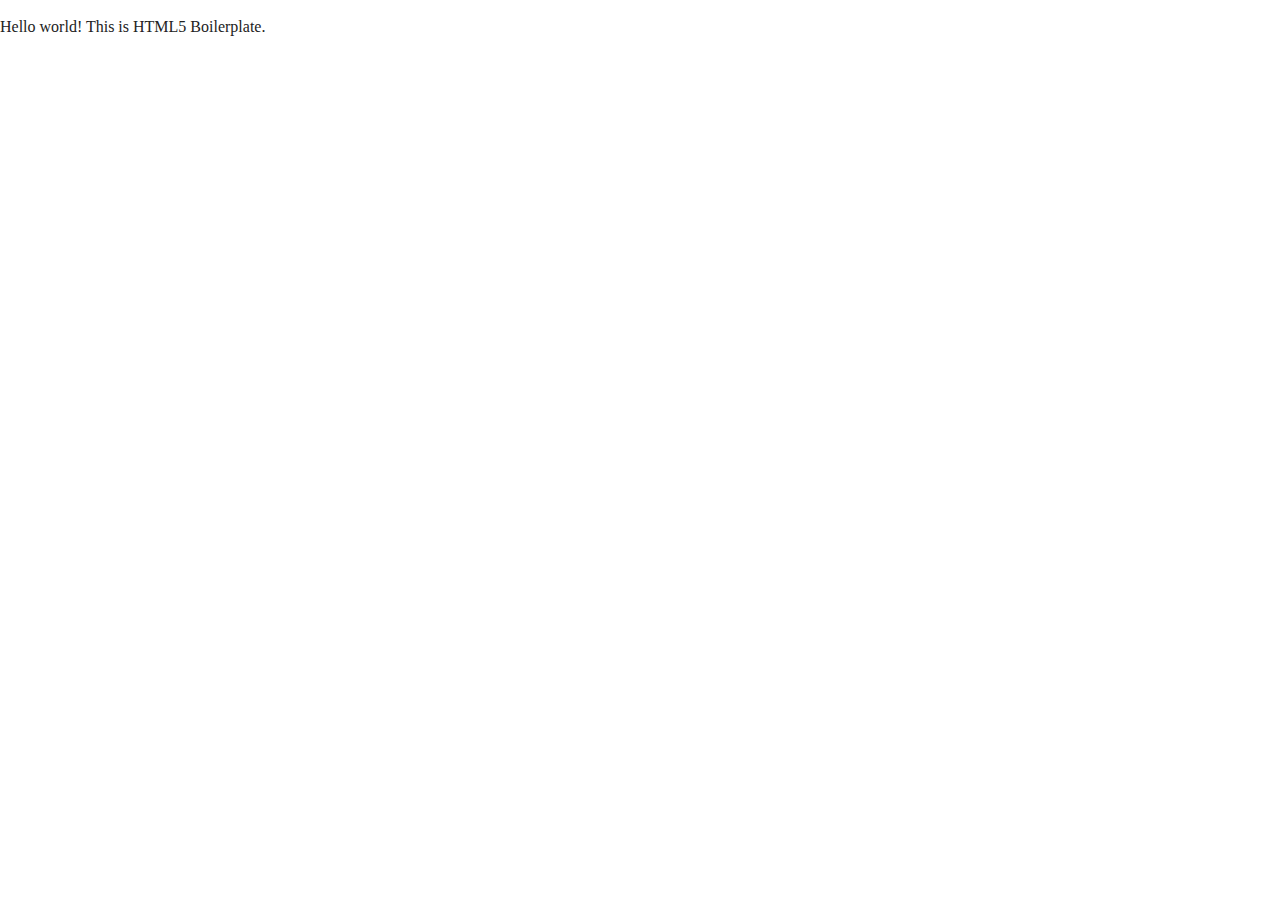
==== index.html @ 16a6e40b "organizing files" ====
<!doctype html>
<html class="no-js" lang="">

<head>
  <meta charset="utf-8">
  <title></title>
  <meta name="description" content="">
  <meta name="viewport" content="width=device-width, initial-scale=1">

  <link rel="manifest" href="site.webmanifest">
  <link rel="apple-touch-icon" href="icon.png">
  <!-- Place favicon.ico in the root directory -->

  <link rel="stylesheet" href="css/normalize.css">
  <link rel="stylesheet" href="css/main.css">

  <meta name="theme-color" content="#fafafa">
</head>

<body>
  <!--[if IE]>
    <p class="browserupgrade">You are using an <strong>outdated</strong> browser. Please <a href="https://browsehappy.com/">upgrade your browser</a> to improve your experience and security.</p>
  <![endif]-->

  <!-- Add your site or application content here -->
  <p>Hello world! This is HTML5 Boilerplate.</p>
  <script src="js/vendor/modernizr-3.7.1.min.js"></script>
  <script src="https://code.jquery.com/jquery-3.4.1.min.js" integrity="sha256-CSXorXvZcTkaix6Yvo6HppcZGetbYMGWSFlBw8HfCJo=" crossorigin="anonymous"></script>
  <script>window.jQuery || document.write('<script src="js/vendor/jquery-3.4.1.min.js"><\/script>')</script>
  <script src="js/plugins.js"></script>
  <script src="js/main.js"></script>

  <!-- Google Analytics: change UA-XXXXX-Y to be your site's ID. -->
  <script>
    window.ga = function () { ga.q.push(arguments) }; ga.q = []; ga.l = +new Date;
    ga('create', 'UA-XXXXX-Y', 'auto'); ga('set','transport','beacon'); ga('send', 'pageview')
  </script>
  <script src="https://www.google-analytics.com/analytics.js" async></script>
</body>

</html>
---- css/main.css ----
/*! HTML5 Boilerplate v7.2.0 | MIT License | https://html5boilerplate.com/ */

/* main.css 2.0.0 | MIT License | https://github.com/h5bp/main.css#readme */
/*
 * What follows is the result of much research on cross-browser styling.
 * Credit left inline and big thanks to Nicolas Gallagher, Jonathan Neal,
 * Kroc Camen, and the H5BP dev community and team.
 */

/* ==========================================================================
   Base styles: opinionated defaults
   ========================================================================== */

html {
  color: #222;
  font-size: 1em;
  line-height: 1.4;
}

/*
 * Remove text-shadow in selection highlight:
 * https://twitter.com/miketaylr/status/12228805301
 *
 * Vendor-prefixed and regular ::selection selectors cannot be combined:
 * https://stackoverflow.com/a/16982510/7133471
 *
 * Customize the background color to match your design.
 */

::-moz-selection {
  background: #b3d4fc;
  text-shadow: none;
}

::selection {
  background: #b3d4fc;
  text-shadow: none;
}

/*
 * A better looking default horizontal rule
 */

hr {
  display: block;
  height: 1px;
  border: 0;
  border-top: 1px solid #ccc;
  margin: 1em 0;
  padding: 0;
}

/*
 * Remove the gap between audio, canvas, iframes,
 * images, videos and the bottom of their containers:
 * https://github.com/h5bp/html5-boilerplate/issues/440
 */

audio,
canvas,
iframe,
img,
svg,
video {
  vertical-align: middle;
}

/*
 * Remove default fieldset styles.
 */

fieldset {
  border: 0;
  margin: 0;
  padding: 0;
}

/*
 * Allow only vertical resizing of textareas.
 */

textarea {
  resize: vertical;
}

/* ==========================================================================
   Browser Upgrade Prompt
   ========================================================================== */

.browserupgrade {
  margin: 0.2em 0;
  background: #ccc;
  color: #000;
  padding: 0.2em 0;
}

/* ==========================================================================
   Author's custom styles
   ========================================================================== */

/* ==========================================================================
   Helper classes
   ========================================================================== */

/*
 * Hide visually and from screen readers
 */

.hidden {
  display: none !important;
}

/*
* Hide only visually, but have it available for screen readers:
* https://snook.ca/archives/html_and_css/hiding-content-for-accessibility
*
* 1. For long content, line feeds are not interpreted as spaces and small width
*    causes content to wrap 1 word per line:
*    https://medium.com/@jessebeach/beware-smushed-off-screen-accessible-text-5952a4c2cbfe
*/

.sr-only {
  border: 0;
  clip: rect(0, 0, 0, 0);
  height: 1px;
  margin: -1px;
  overflow: hidden;
  padding: 0;
  position: absolute;
  white-space: nowrap;
  width: 1px;
  /* 1 */
}

/*
* Extends the .sr-only class to allow the element
* to be focusable when navigated to via the keyboard:
* https://www.drupal.org/node/897638
*/

.sr-only.focusable:active,
.sr-only.focusable:focus {
  clip: auto;
  height: auto;
  margin: 0;
  overflow: visible;
  position: static;
  white-space: inherit;
  width: auto;
}

/*
* Hide visually and from screen readers, but maintain layout
*/

.invisible {
  visibility: hidden;
}

/*
* Clearfix: contain floats
*
* For modern browsers
* 1. The space content is one way to avoid an Opera bug when the
*    `contenteditable` attribute is included anywhere else in the document.
*    Otherwise it causes space to appear at the top and bottom of elements
*    that receive the `clearfix` class.
* 2. The use of `table` rather than `block` is only necessary if using
*    `:before` to contain the top-margins of child elements.
*/

.clearfix:before,
.clearfix:after {
  content: " ";
  /* 1 */
  display: table;
  /* 2 */
}

.clearfix:after {
  clear: both;
}

/* ==========================================================================
   EXAMPLE Media Queries for Responsive Design.
   These examples override the primary ('mobile first') styles.
   Modify as content requires.
   ========================================================================== */

@media only screen and (min-width: 35em) {
  /* Style adjustments for viewports that meet the condition */
}

@media print,
  (-webkit-min-device-pixel-ratio: 1.25),
  (min-resolution: 1.25dppx),
  (min-resolution: 120dpi) {
  /* Style adjustments for high resolution devices */
}

/* ==========================================================================
   Print styles.
   Inlined to avoid the additional HTTP request:
   https://www.phpied.com/delay-loading-your-print-css/
   ========================================================================== */

@media print {
  *,
  *:before,
  *:after {
    background: transparent !important;
    color: #000 !important;
    /* Black prints faster */
    -webkit-box-shadow: none !important;
    box-shadow: none !important;
    text-shadow: none !important;
  }
  a,
  a:visited {
    text-decoration: underline;
  }
  a[href]:after {
    content: " (" attr(href) ")";
  }
  abbr[title]:after {
    content: " (" attr(title) ")";
  }
  /*
     * Don't show links that are fragment identifiers,
     * or use the `javascript:` pseudo protocol
     */
  a[href^="#"]:after,
  a[href^="javascript:"]:after {
    content: "";
  }
  pre {
    white-space: pre-wrap !important;
  }
  pre,
  blockquote {
    border: 1px solid #999;
    page-break-inside: avoid;
  }
  /*
     * Printing Tables:
     * https://web.archive.org/web/20180815150934/http://css-discuss.incutio.com/wiki/Printing_Tables
     */
  thead {
    display: table-header-group;
  }
  tr,
  img {
    page-break-inside: avoid;
  }
  p,
  h2,
  h3 {
    orphans: 3;
    widows: 3;
  }
  h2,
  h3 {
    page-break-after: avoid;
  }
}
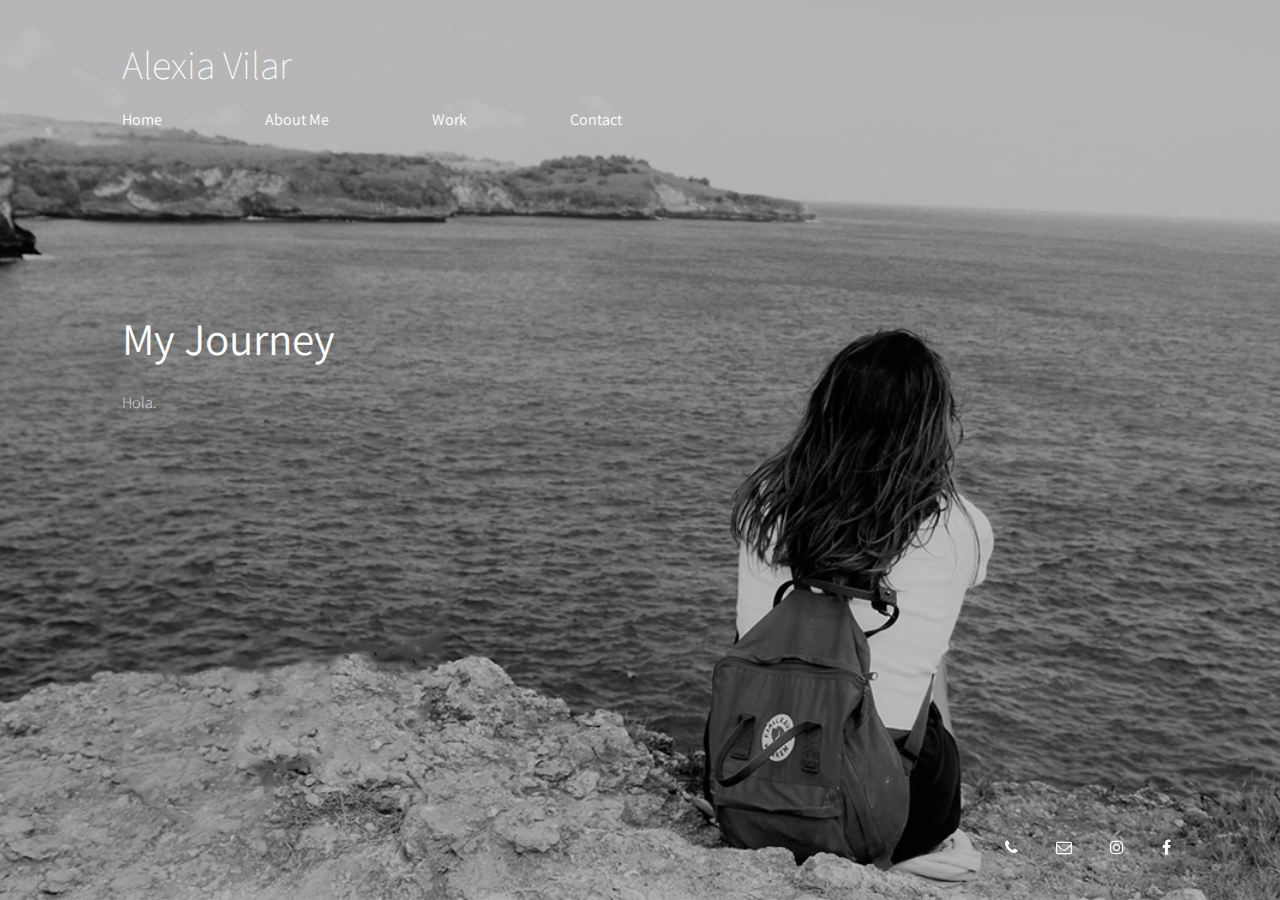
==== commit ee1419cf: "finishing page" ====
--- a/index.html
+++ b/index.html
@@ -3,7 +3,7 @@
 
 <head>
   <meta charset="utf-8">
-  <title></title>
+  <title>Alexia Vilar | Home </title>
   <meta name="description" content="">
   <meta name="viewport" content="width=device-width, initial-scale=1">
 
@@ -12,18 +12,96 @@
   <!-- Place favicon.ico in the root directory -->
 
   <link rel="stylesheet" href="css/normalize.css">
+  <link rel="stylesheet" href="https://stackpath.bootstrapcdn.com/bootstrap/4.3.1/css/bootstrap.min.css">
   <link rel="stylesheet" href="css/main.css">
-
-  <meta name="theme-color" content="#fafafa">
+  <link href="https://fonts.googleapis.com/css?family=Assistant:200,400&display=swap" rel="stylesheet">
+  <link rel="stylesheet" type="text/css" href="https://stackpath.bootstrapcdn.com/font-awesome/4.7.0/css/font-awesome.min.css">
 </head>
 
-<body>
+<body class="home">
   <!--[if IE]>
     <p class="browserupgrade">You are using an <strong>outdated</strong> browser. Please <a href="https://browsehappy.com/">upgrade your browser</a> to improve your experience and security.</p>
   <![endif]-->
 
   <!-- Add your site or application content here -->
-  <p>Hello world! This is HTML5 Boilerplate.</p>
+<div class="container-fluid">
+  <div class="row">
+    <div class="col-md-1">
+    </div>
+    <div class="col-md-10">
+      <h1>
+        Alexia Vilar
+      </h1>
+    </div>
+    <div class="col-md-1">
+    </div>
+  </div>
+  <div class="row" id="menu">
+    <div class="col-md-1">
+    </div>
+    <div class="col-md-6">
+      <ul>
+        <li class="list-item">
+          <a href="home.html">Home</a>
+        </li>
+        <li class="list-item">
+         <a href="about-me.html">About Me</a>
+        </li>
+        <li class="list-item">
+         <a href="my-work.html">Work</a>
+        </li>
+        <li class="list-item">
+          <a href="contact.html">Contact</a>
+        </li>
+      </ul>
+    </div>
+    <div class="col-md-4">
+    </div>
+    <div class="col-md-1">
+    </div>
+  </div>
+  <div class="row">
+    <div class="col-md-1">
+    </div>
+    <div class="col-md-5">
+      <h3>
+       My Journey
+      </h3>
+      <p>
+ Hola.   
+      </p>
+    </div>
+    <div class="col-md-5">
+    </div>
+    <div class="col-md-1">
+    </div>
+  </div>
+  <div class="row fixed-bottom" id="contact">
+    <div class="col-md-1">
+    </div>
+    <div class="col-md-10">
+      <ul>
+        <li class="list-item">
+        	<a href="tel:+525555555555"><i class="fa fa-phone" aria-hidden="true"></i></a>
+        </li>
+        <li class="list-item">
+          	<a href="mailto:avilar@centro.edu.mx"><i class="fa fa-envelope-o" aria-hidden="true"></i>
+          	</a>
+      	</li>
+        <li class="list-item">
+			<a href="https://www.instagram.com/alexiaavilaar/?hl=es-la" target="_blank"><i class="fa fa-instagram" aria-hidden="true"></i>
+			</a>
+          	</li>
+        <li class="list-item">
+         	<a href="https://www.facebook.com/alexia.vilar.16" target="_blank"><i class="fa fa-facebook" aria-hidden="true"></i>
+			</a>
+        </li>
+    </ul>
+    </div>
+    <div class="col-md-1">
+    </div>
+  </div>
+</div>
   <script src="js/vendor/modernizr-3.7.1.min.js"></script>
   <script src="https://code.jquery.com/jquery-3.4.1.min.js" integrity="sha256-CSXorXvZcTkaix6Yvo6HppcZGetbYMGWSFlBw8HfCJo=" crossorigin="anonymous"></script>
   <script>window.jQuery || document.write('<script src="js/vendor/jquery-3.4.1.min.js"><\/script>')</script>
--- a/css/main.css
+++ b/css/main.css
@@ -97,7 +97,153 @@
 /* ==========================================================================
    Author's custom styles
    ========================================================================== */
-
+body{
+  font-family: 'Assistant', sans-serif;
+  color: #fefefe;
+  font-weight: 200;
+}
+
+.home{
+    background: url('../img/background.jpg') no-repeat center center fixed;
+    background-size: cover;
+}
+
+h1{
+  margin: 40px 0 20px 0;
+  font-weight: 200;
+}
+
+h3{
+  margin-bottom: 25px;
+  font-size: 45px;
+  font-weight: 400; 
+}
+
+i{
+  color: #fff;
+}
+
+a{
+  color: #fff;
+  text-decoration: none;
+}
+
+a:hover{
+  color: #ddd;
+  text-decoration: none;
+  transition: .5s ease;
+}
+
+.home #menu ul  {
+  list-style-type: none;
+  text-align: left;
+  margin: 0 0 180px 0;
+  padding-inline-start: 0px;
+}
+
+#menu li{
+  display: inline-block;
+  margin: 0 100px 0 0;
+  font-weight: 400;
+}
+
+#contact ul{
+list-style-type: none;
+text-align: right;
+margin: 40px 0 40px 0;
+}
+#contact li{
+  display: inline-block;
+  margin: 0 0 0 35px;
+}
+
+.mywork{
+    background-color: #000;
+}
+
+.mywork h3{
+  text-align: center;
+}
+
+.grid{
+  list-style-type: none;
+}
+
+.grid li{
+  display: inline-block;
+}
+
+.grid img{
+  margin:12px 30px 12px 30px;
+  padding:12px 30px 12px 30px;
+}
+
+.grid h3{
+  text-align: center;
+  font-weight: 300;
+}
+
+.aboutme {
+  background: url('../img/alexia-vilar-home-bg.jpg') no-repeat center center fixed;
+    background-size: cover;
+}
+
+.aboutme #menu ul  {
+  list-style-type: none;
+  text-align: left;
+  margin: 0 0 180px 0;
+  padding-inline-start: 0px;
+}
+
+.photography img{
+margin:  12px 30px 12px 30px;
+  padding:12px 30px 12px 30px;
+}
+
+.photography h3{
+  text-align: center;
+  font-weight: 300;
+}
+
+.photography{
+  background-color: #000;
+}
+
+.photography-analog {
+	background: #000;
+}
+
+.photography-analog img{
+  width: 100%;
+  max-width: 100%;
+  margin:  12px 30px 12px 30px;
+  padding:12px 30px 12px 30px; 
+} 
+
+
+.contact ul{
+  list-style-type: none;
+}
+
+.contact ul li{
+  display: inline-block;
+}
+
+.contacticons {
+  margin: 12px;
+  margin-right: 12px;
+  padding: 12px;
+  text-align: center;
+}
+
+.contacticons li{
+  margin: 12px;
+  padding:12px;
+}
+
+.photography-digital {
+  background: #000;
+}
 /* ==========================================================================
    Helper classes
    ========================================================================== */
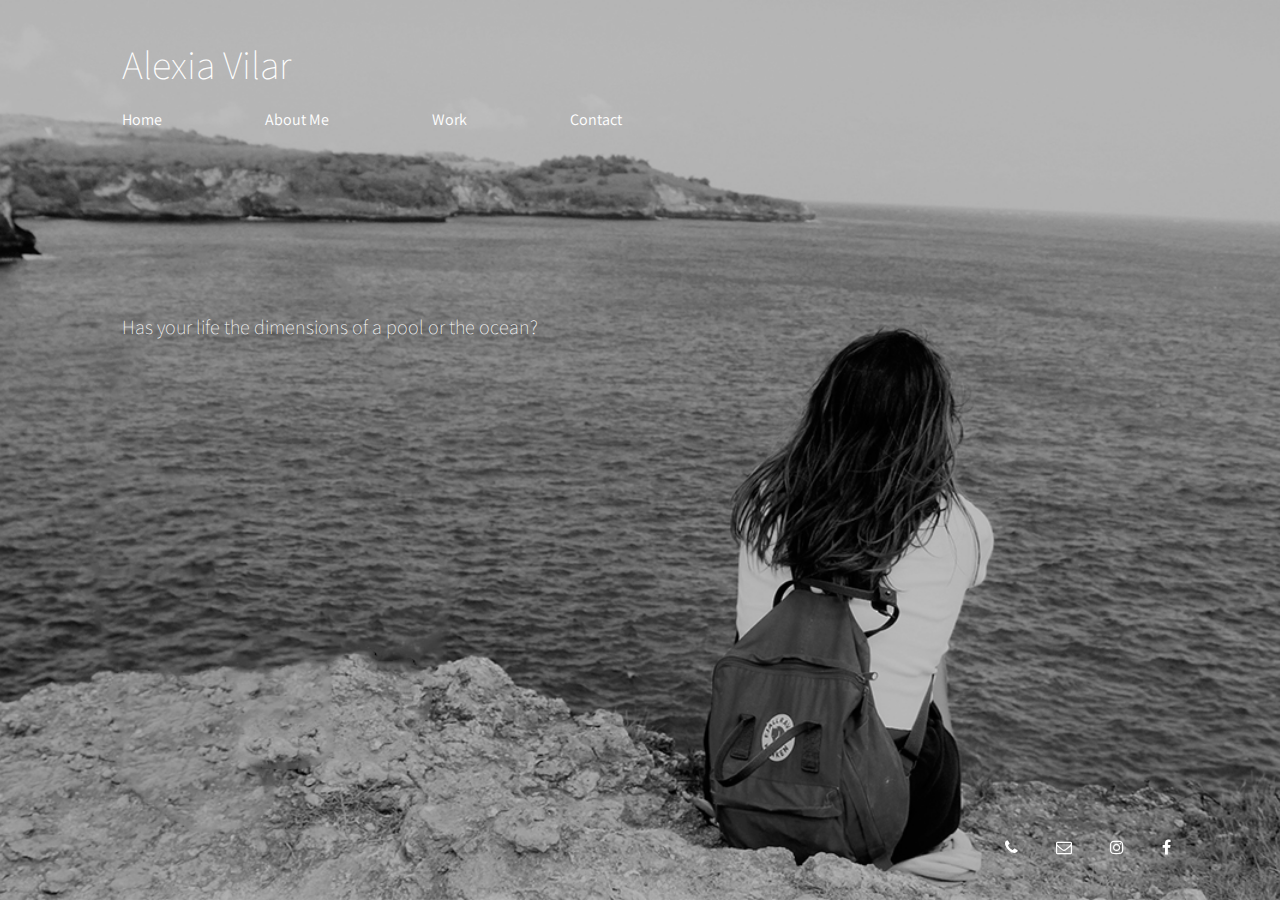
==== commit 8cc1fcf4: "last changes" ====
--- a/index.html
+++ b/index.html
@@ -30,7 +30,7 @@
     </div>
     <div class="col-md-10">
       <h1>
-        Alexia Vilar
+          <a href="index.html">Alexia Vilar</a>
       </h1>
     </div>
     <div class="col-md-1">
@@ -42,7 +42,7 @@
     <div class="col-md-6">
       <ul>
         <li class="list-item">
-          <a href="home.html">Home</a>
+          <a href="index.html">Home</a>
         </li>
         <li class="list-item">
          <a href="about-me.html">About Me</a>
@@ -64,11 +64,9 @@
     <div class="col-md-1">
     </div>
     <div class="col-md-5">
-      <h3>
-       My Journey
-      </h3>
+     
       <p>
- Hola.   
+ 		Has your life the dimensions of a pool or the ocean?  
       </p>
     </div>
     <div class="col-md-5">
--- a/css/main.css
+++ b/css/main.css
@@ -123,6 +123,11 @@
   color: #fff;
 }
 
+p{
+  font-size: 25px;
+  font-weight: 200;
+}
+
 a{
   color: #fff;
   text-decoration: none;
@@ -191,8 +196,13 @@
 .aboutme #menu ul  {
   list-style-type: none;
   text-align: left;
-  margin: 0 0 180px 0;
+  margin: 0 0 130px 0;
   padding-inline-start: 0px;
+}
+
+p{
+   font-size: 20px;
+  font-weight: 200;
 }
 
 .photography img{
@@ -229,6 +239,13 @@
   display: inline-block;
 }
 
+.contact #menu ul  {
+  list-style-type: none;
+  text-align: left;
+  margin: 0 0 100px 0;
+  padding-inline-start: 0px;
+}
+
 .contacticons {
   margin: 12px;
   margin-right: 12px;
@@ -238,7 +255,7 @@
 
 .contacticons li{
   margin: 12px;
-  padding:12px;
+  padding:40px;
 }
 
 .photography-digital {
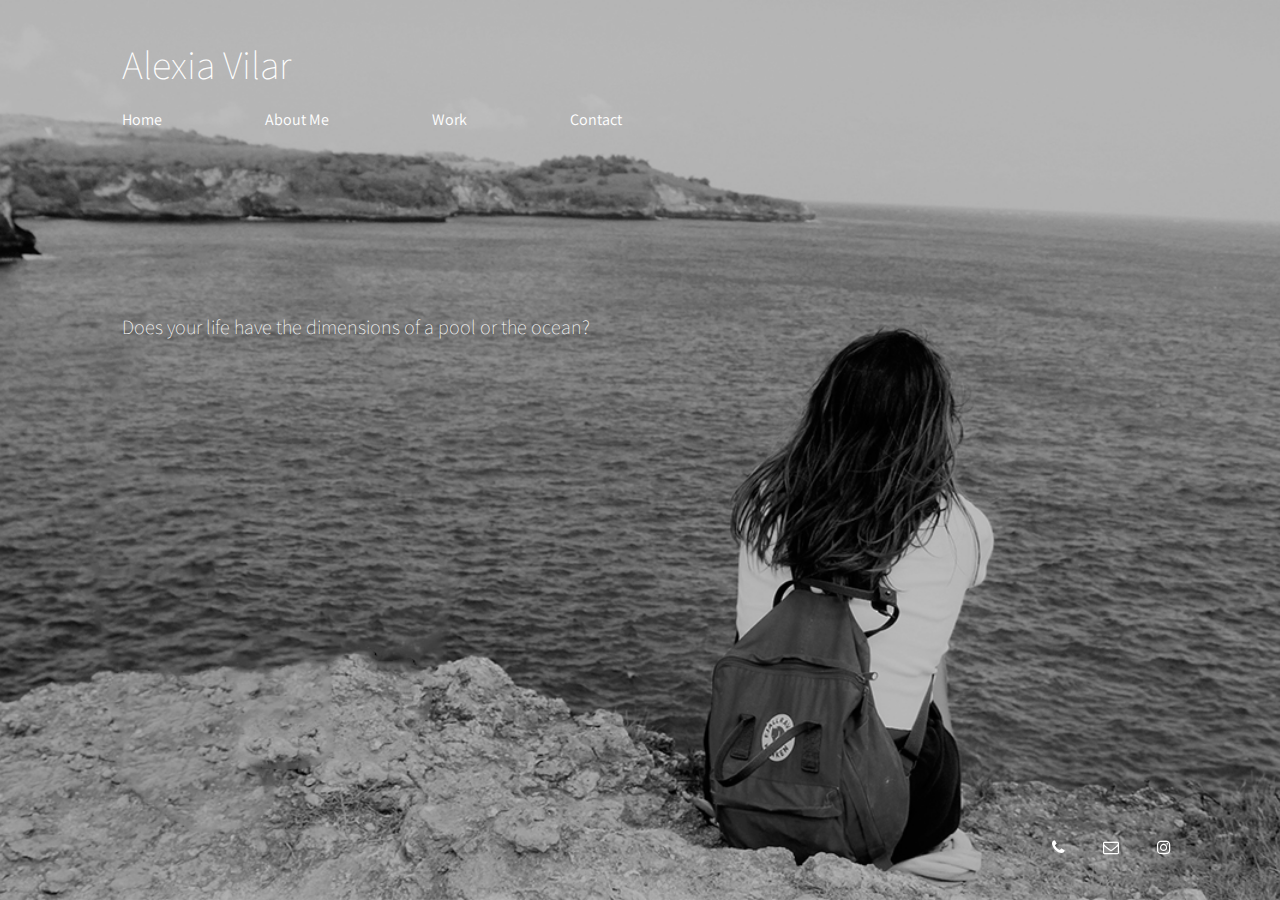
==== commit eeba3444: "remove facebook link" ====
--- a/index.html
+++ b/index.html
@@ -66,7 +66,7 @@
     <div class="col-md-5">
      
       <p>
- 		Has your life the dimensions of a pool or the ocean?  
+ 		Does your life have the dimensions of a pool or the ocean?  
       </p>
     </div>
     <div class="col-md-5">
@@ -89,11 +89,7 @@
         <li class="list-item">
 			<a href="https://www.instagram.com/alexiaavilaar/?hl=es-la" target="_blank"><i class="fa fa-instagram" aria-hidden="true"></i>
 			</a>
-          	</li>
-        <li class="list-item">
-         	<a href="https://www.facebook.com/alexia.vilar.16" target="_blank"><i class="fa fa-facebook" aria-hidden="true"></i>
-			</a>
-        </li>
+      
     </ul>
     </div>
     <div class="col-md-1">
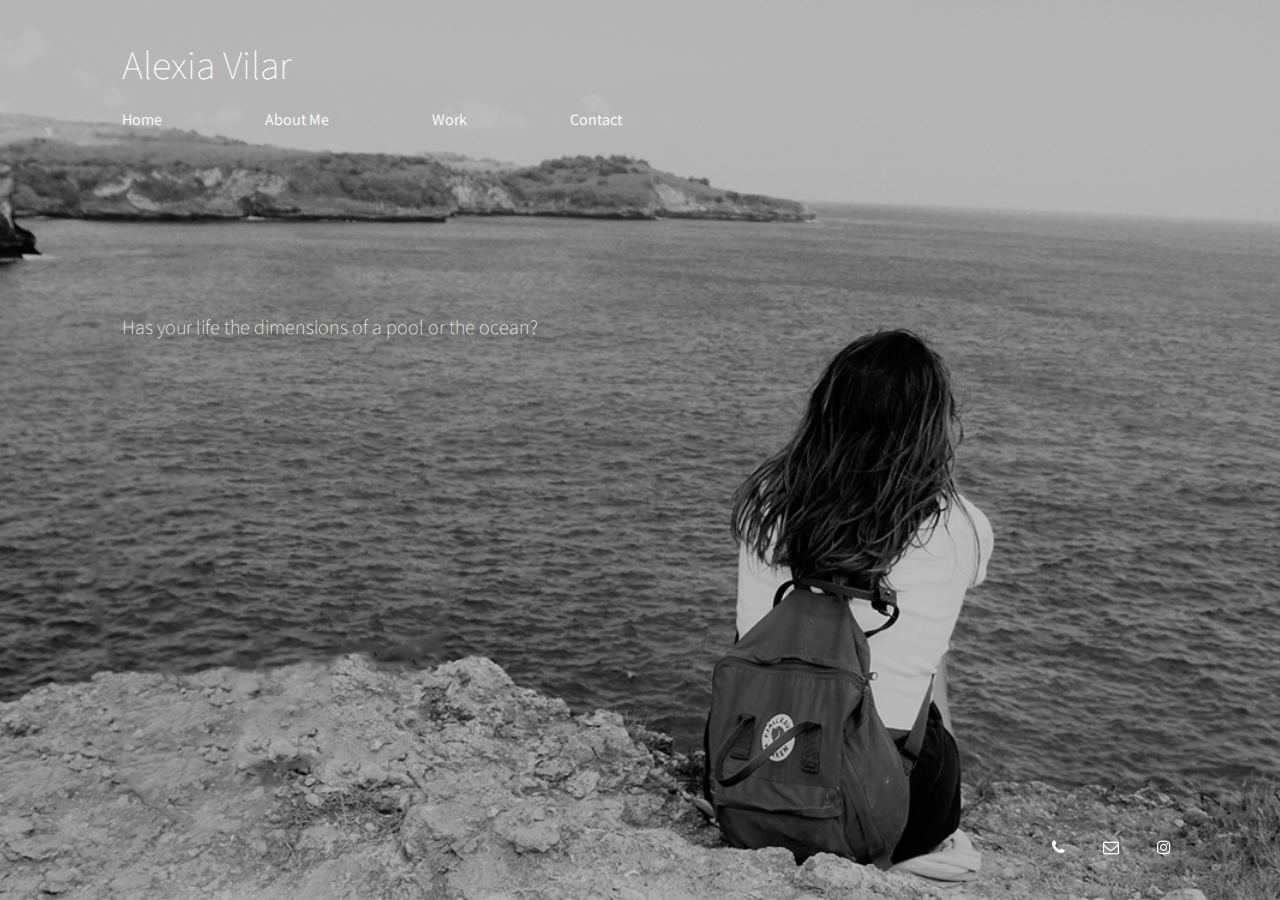
==== commit 1180c9f4: "Update index.html" ====
--- a/index.html
+++ b/index.html
@@ -66,7 +66,7 @@
     <div class="col-md-5">
      
       <p>
- 		Does your life have the dimensions of a pool or the ocean?  
+ 		Has your life the dimensions of a pool or the ocean?  
       </p>
     </div>
     <div class="col-md-5">
